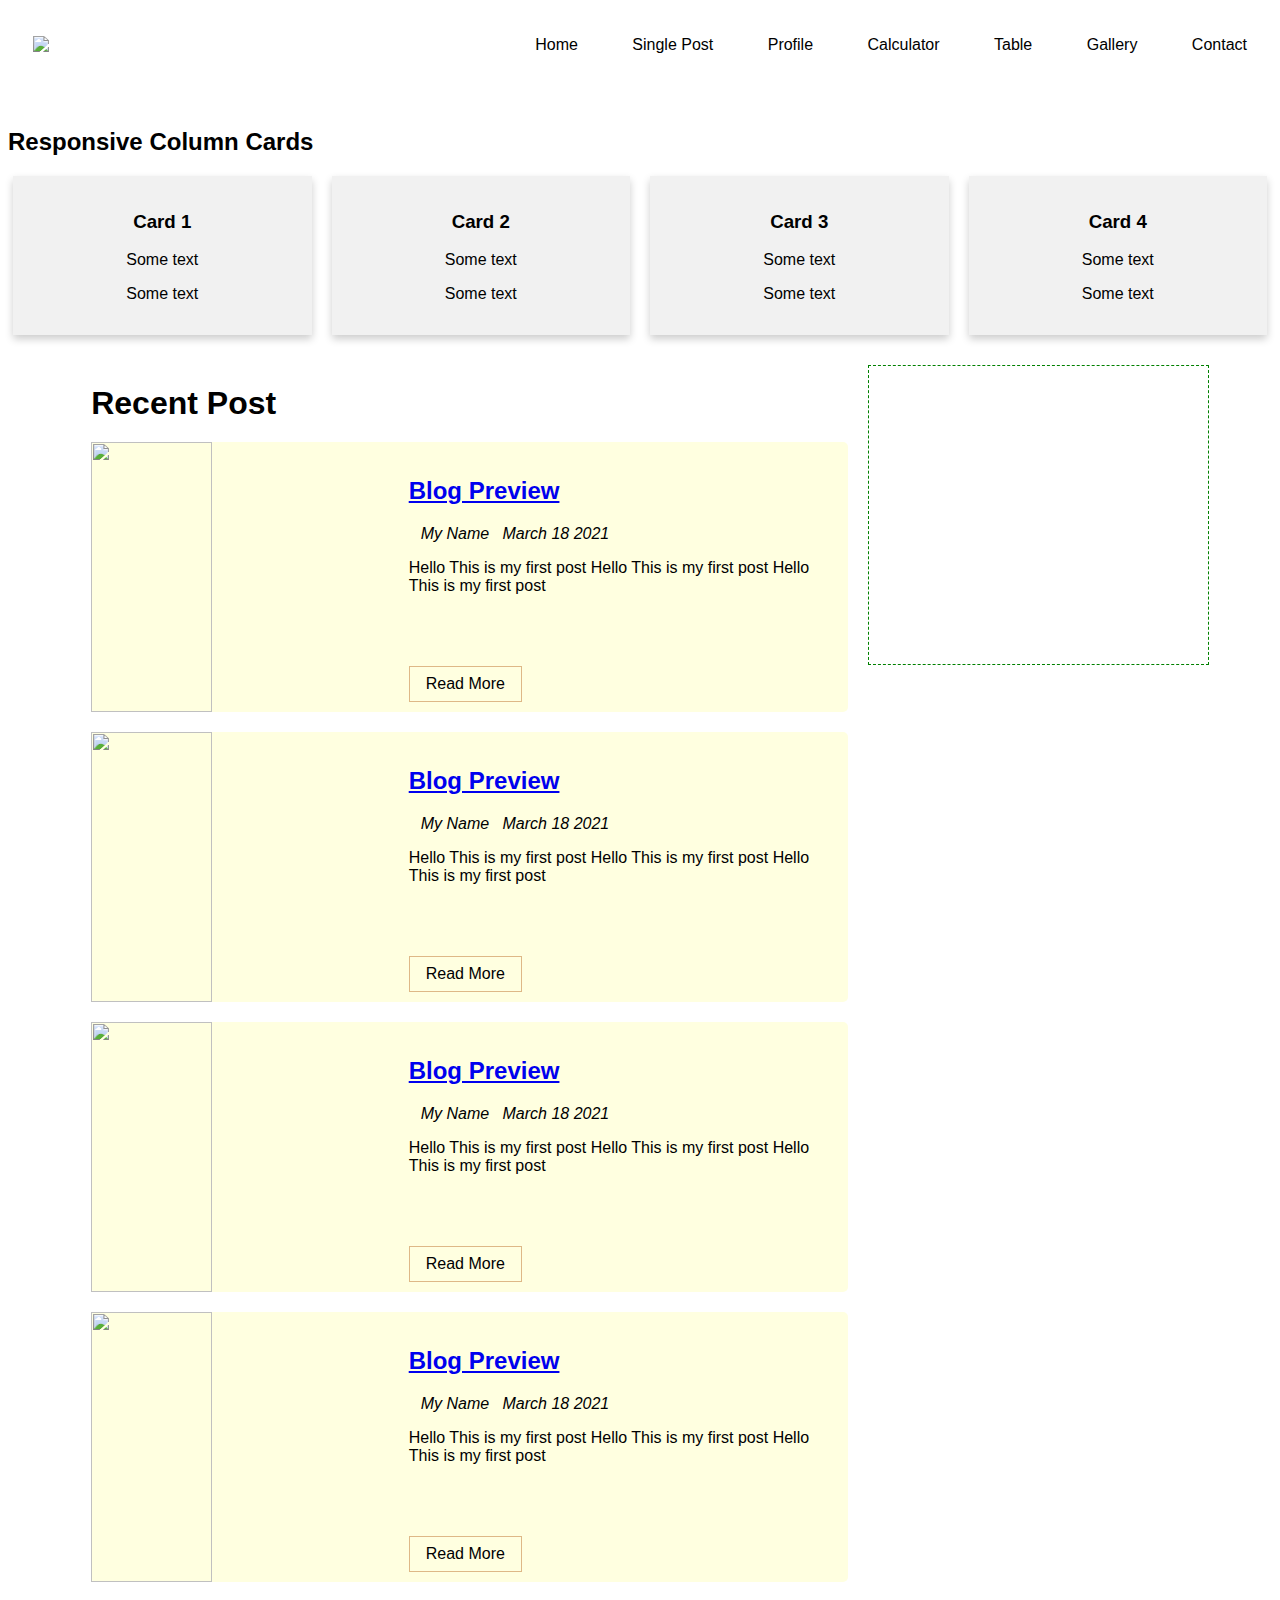
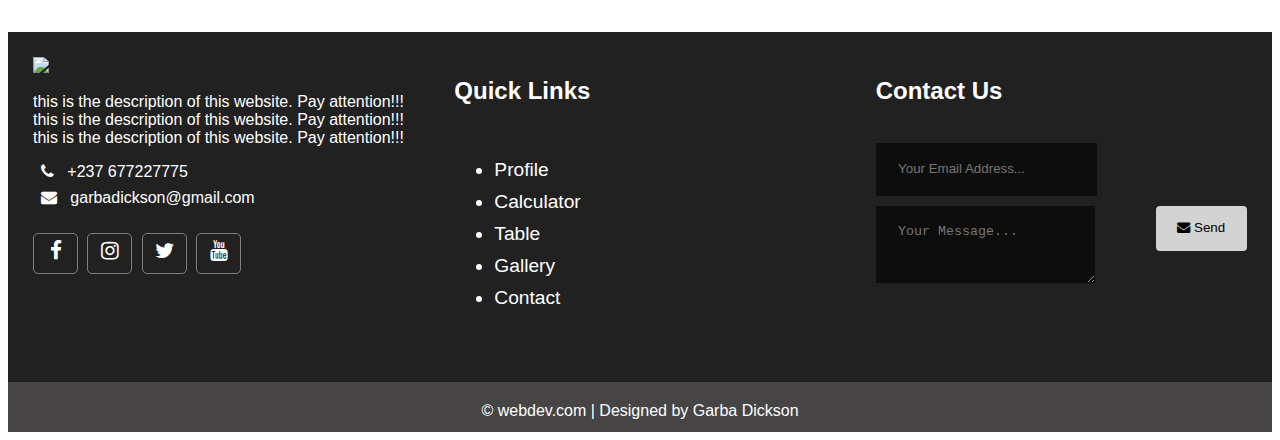
==== index.html @ 2664a335 "Update on footer content" ====
<!DOCTYPE html>

<html lang="en"></html>

<head
    <meta charset="utf-8">
    <link rel="stylesheet" type="text/css" href="style.css">
    <link rel="stylesheet" href="https://cdnjs.cloudflare.com/ajax/libs/font-awesome/4.7.0/css/font-awesome.min.css">

</head>


<body>


<!-- beginning of page-wrapper -->

  <div class="page-wrapper">


    <div>
    
        <ul class="nav">
            <div class="logo">

            <a href="home.html">

                <img src="logo.jpg"/>
            </a>
            
              </div>

          <li><a href="home.html">Home</a></li>
          <li><a href="single.html">Single Post</a></li>
          <li><a href="profile.html">Profile</a></li>
          <li><a href="calculator.html">Calculator</a></li>
          <li><a href="table.html">Table</a></li>
          <li><a>Gallery</a></li>
          <li><a>Contact</a></li>
        </ul>
    </div>
<br>
<section class="blog">

<h2>Responsive Column Cards</h2>

<div class="row">
  <div class="column">
    <div class="card">
      <h3>Card 1</h3>
      <p>Some text</p>
      <p>Some text</p>
    </div>
  </div>

  <div class="column">
    <div class="card">
      <h3>Card 2</h3>
      <p>Some text</p>
      <p>Some text</p>
    </div>
  </div>
  
  <div class="column">
    <div class="card">
      <h3>Card 3</h3>
      <p>Some text</p>
      <p>Some text</p>
    </div>
  </div>
  
  <div class="column">
    <div class="card">
      <h3>Card 4</h3>
      <p>Some text</p>
      <p>Some text</p>
    </div>
  </div>
</div>
</section>


<!-- Another content section -->

<div class="content clearfix">
     
  <!-- Main Content -->
  <div class="main-content">
    <h1 class="recent-post-title">Recent Post</h1>

    <div class="post">
       <img src="blogpost.jpg" alt="" class="post-image">

           <div class="post-preview">

             <h2><a href="single.html">Blog Preview</a></h2>
             <i class="far fa-user">My Name</i>
             &nbsp;
             <i class="far calender">March 18 2021</i>
             <p class="preview-text">
               Hello This is my first post
               Hello This is my first post
               Hello This is my first post
             </p>
             <a href="single.html" class="btn read-more">Read More</a>

            </div>
  
    </div>

    <div class="post">
      <img src="blogpost.jpg" alt="" class="post-image">

          <div class="post-preview">

            <h2><a href="single.html">Blog Preview</a></h2>
            <i class="far fa-user">My Name</i>
            &nbsp;
            <i class="far calender">March 18 2021</i>
            <p class="preview-text">
              Hello This is my first post
              Hello This is my first post
              Hello This is my first post
            </p>
            <a href="single.html" class="btn read-more">Read More</a>

           </div>
 
   </div>

   <div class="post">
    <img src="blogpost.jpg" alt="" class="post-image">

        <div class="post-preview">

          <h2><a href="single.html">Blog Preview</a></h2>
          <i class="far fa-user">My Name</i>
          &nbsp;
          <i class="far calender">March 18 2021</i>
          <p class="preview-text">
            Hello This is my first post
            Hello This is my first post
            Hello This is my first post
          </p>
          <a href="single.html" class="btn read-more">Read More</a>

         </div>

 </div>

 <div class="post">
  <img src="blogpost.jpg" alt="" class="post-image">

      <div class="post-preview">

        <h2><a href="single.html">Blog Preview</a></h2>
        <i class="far fa-user">My Name</i>
        &nbsp;
        <i class="far calender">March 18 2021</i>
        <p class="preview-text">
          Hello This is my first post
          Hello This is my first post
          Hello This is my first post
        </p>
        <a href="single.html" class="btn read-more">Read More</a>

       </div>

</div>

</div>

<div class="sidebar">


</div>

</div>


</div> 
<!-- end of page page-wrapper -->




<footer>

<div class="footer">
<div class="footer-content">

<div class="footer-section about">

  <img src="logo.jpg" class="logo-image"/>

  <p> this is the description of this website. Pay attention!!!
    this is the description of this website. Pay attention!!!
    this is the description of this website. Pay attention!!!
  </p>

  <div class="contact">
    <span><i class="fa fa-phone"></i> &nbsp; +237 677227775</span>
    <span><i class="fa fa-envelope"></i> &nbsp; garbadickson@gmail.com</span>
  </div>
<br>
  <div class="socials">
    <a href="#"><i class="fa fa-facebook"></i></a>
    <a href="#"><i class="fa fa-instagram"></i></a>
    <a href="#"><i class="fa fa-twitter"></i></a>
    <a href="#"><i class="fa fa-youtube"></i></a>
  </div>

</div>

<div class="footer-section links">
  <h2>Quick Links</h2>
  <br>
  <ul>
    <a href="#"><li>Profile</li></a>
    <a href="#"><li>Calculator</li></a>
    <a href="#"><li>Table</li></a>
    <a href="#"><li>Gallery</li></a>
    <a href="#"><li>Contact</li></a>
  </ul>
</div>

<div class="footer-section contact-form">
  <h2>Contact Us</h2>
  <br>
  <form action="home.html" method="post">
    <input type="email" name="email" class="text-input contact-input" placeholder="Your Email Address...">
    <textarea name="message" class="text-input contact-input" placeholder="Your Message..."></textarea>
    <button type="submit" class="btn btn-big contact-btn">
    <i class="fa fa-envelope"></i>
    Send</button>
    
  </form>
</div>

<div class="footer-bottom">
&copy; webdev.com | Designed by Garba Dickson
</div>

</div>
</div>
</footer>

</body>
</html>
---- style.css ----
.html body{
  height: 100%;
    margin: 0;
    padding: 0;
    font-family: "arial, serif";

}

.page-wrapper {
min-height: 100%;

}

    .nav {
        background-color: white;
        color: black;
        list-style: none;
        text-align: right;
        padding: 20px 0 20px 0;
        
    }

.nav li {
display: inline-block;
padding: 0 25px 0 25px;


}
.nav li a {

    text-decoration: none;
    color: black;

}

.nav li a:hover {

    color: burlywood; 

}

.logo {

    float: left;
    padding-left: 25px;
}


* {
    box-sizing: border-box;
  }
  
  body {
    font-family: Arial, Helvetica, sans-serif;
    box-sizing: border-box;
  }
  
  /* Float four columns side by side */
  .column {
    float: left;
    width: 25%;
    padding: 0 10px;
  }
  
  /* Remove extra left and right margins, due to padding */
  .row {margin: 0 -5px;}
  
  /* Clear floats after the columns */
  .row:after {
    content: "";
    display: table;
    clear: both;
  }
  
 
  /* Style the counter cards */
  .card {
    box-shadow: 0 4px 8px 0 rgba(0, 0, 0, 0.2);
    padding: 16px;
    text-align: center;
    background-color: #f1f1f1;
  }

/* Another content section */

.clearfix::after {
  content: "";
  display: block;
  clear: both;
}

.btn {
  padding: .5rem 1rem;
  background: lightgray;
  color: black;
  border: 1px solid transparent;
  border-radius: .25rem;
  text-decoration: none;
}

.btn-big {
padding: .7rem 1.3rem;
line-height: 1.3rem;
}

.btn:hover {
color: rgb(128, 79, 16) !important;
background: lightgray;

}

.content {
  width: 90%;
  margin: 30px auto 30px;
}

.content .main-content {
width: 70%;
float: left;
}

.content .main-content .post {
  width: 95%;
  height: 270px;
  margin: 20px auto;
  border-radius: 5px;
  background: lightyellow;
  position: relative;
}

.content .main-content .post .read-more {
  position: absolute;
  bottom: 10px;
  border: 1px solid burlywood;
  background: transparent;
  border-radius: 0px;
  color: black !important;
}

.content .main-content .post .read-more:hover {
  background: burlywood;
  color: black !important;
  transition: .25s;
}

.content .main-content .post .post-image {
  width: 40%;
  height: 100%;
  float: left;
}

.content .main-content .post .post-preview {
  width: 60%;
  padding: 15px;
  float: right;
}

.content .main-content .recent-post-title {
margin: 20px;

}

.content .sidebar {
width: 30%;
float: left;
border: 1px dashed green;
height: 300px;
}

/* User profile card starts  */

.main-card {
  box-shadow: 0 4px 8px 0 rgba(0, 0, 0, 0.2);
  max-width: 300px;
  margin: auto;
  text-align: center;
  font-family: arial;
  background-color: blanchedalmond;
}

.card-title {
  color: grey;
  font-size: 18px;
}

.card-button {
  border: none;
  outline: 0;
  display: inline-block;
  padding: 8px;
  color: white;
  background-color: #000;
  text-align: center;
  cursor: pointer;
  width: 100%;
  font-size: 18px;
}

.card-icon a {
  text-decoration: none;
  font-size: 22px;
  color: black;
  margin: 10px;
}

.card-button:hover, a:hover {
  opacity: 0.7;
}


/* User profile card ends */


/* calculator starts  */

.calc {
  text-align: center;
}
 
.calc-box  {  
background-color:#0c0f0e;  
height:300px;  
width:250px;  
border-radius:10px;  
position:relative;  
top:80px;  
left:40%;  
} 

/* calculator ends */





/* Footer */
.footer {
  background: rgb(34, 33, 33);
  color: white;
  height: 400px;
  position: relative;
}

.footer .footer-content {
  height: 350px;
  display: flex;

}

.footer .footer-content .footer-section {
  flex: 1;
  padding: 25px;
}

.footer .footer-content h1, .footer .footer-content h2 {
color: white;
}

.footer .footer-content .about .contact span {
  display: block;
  font-size: 1rem;
  margin: 8px;
}

.footer .footer-content .about .socials a {
  border: 1px solid gray;
  width: 45px;
  height: 41px;
  padding-top: 5px;
  margin-right: 5px;
  text-align: center;
  display: inline-block;
  font-size: 1.3rem;
  border-radius: 5px;
  transition: all .3s;
  color: white;
}

.footer .footer-content .about .socials a:hover {
border: 1px solid white;
color: white;
transition: all .3s;
}

.footer .footer-content .links ul a {
  display: block;
  margin-bottom: 10px;
  font-size: 1.2rem;
  color: white;
  text-decoration: none;
}

.footer .footer-content .links ul a:hover{
color: white;
margin-left: 15px;
transition: all .3s;

}

.footer .footer-content .contact-form .contact-input{
background: rgb(14, 13, 13);
color: white;
margin-bottom: 10px;
line-height: 1.5rem;
padding: .9rem 1.4rem;
border: none;

}

.footer .footer-content .contact-form .contact-input:focus{
background: black;
}

.footer .footer-content .contact-form .contact-btn{
  float: right;
}

.footer .footer-bottom {
background: rgb(70, 68, 68);
color: rgb(255, 255, 255);
height: 50px;
width: 100%;
text-align: center;
position: absolute;
bottom: 0px;
left: 0px;
padding-top: 20px;

}







 /* Responsive columns */
 @media only screen and (max-width: 600px) {
  .column {
    width: 100%;
    display: block;
    margin-bottom: 20px;
  }
}
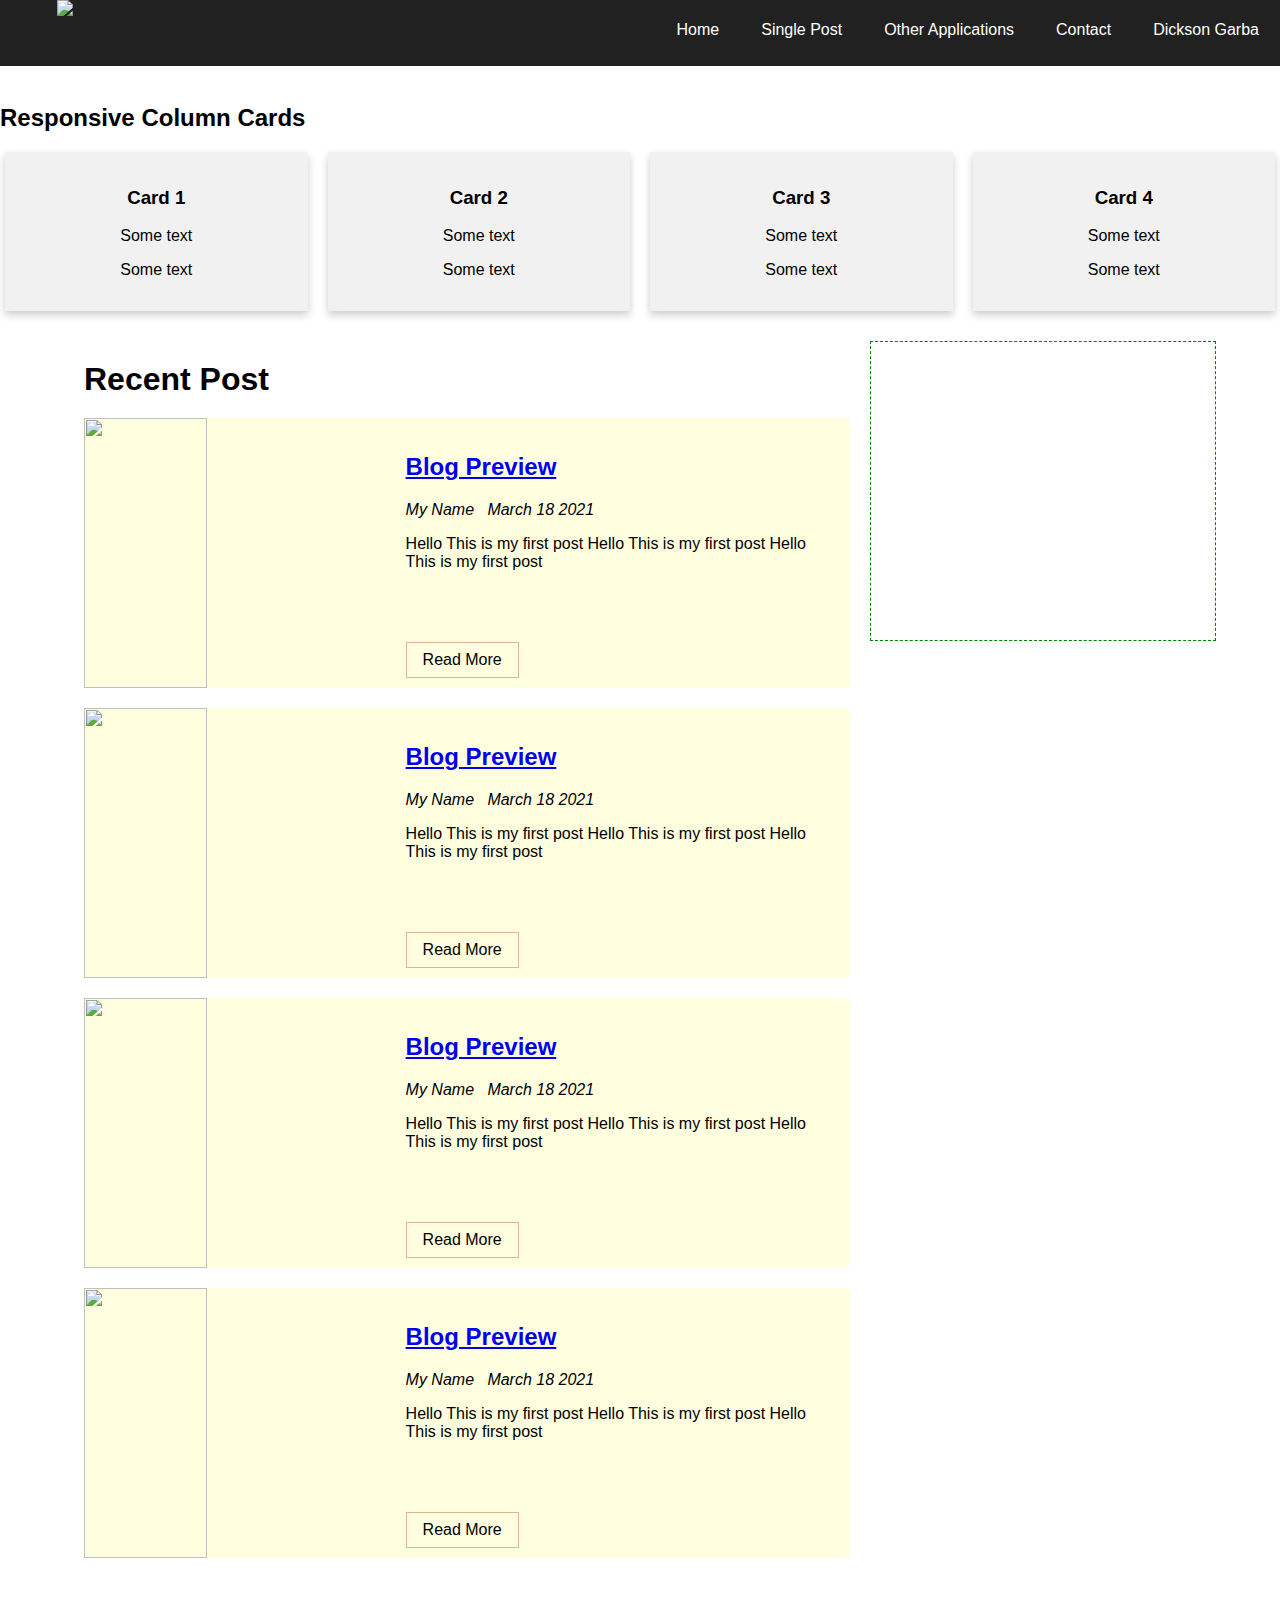
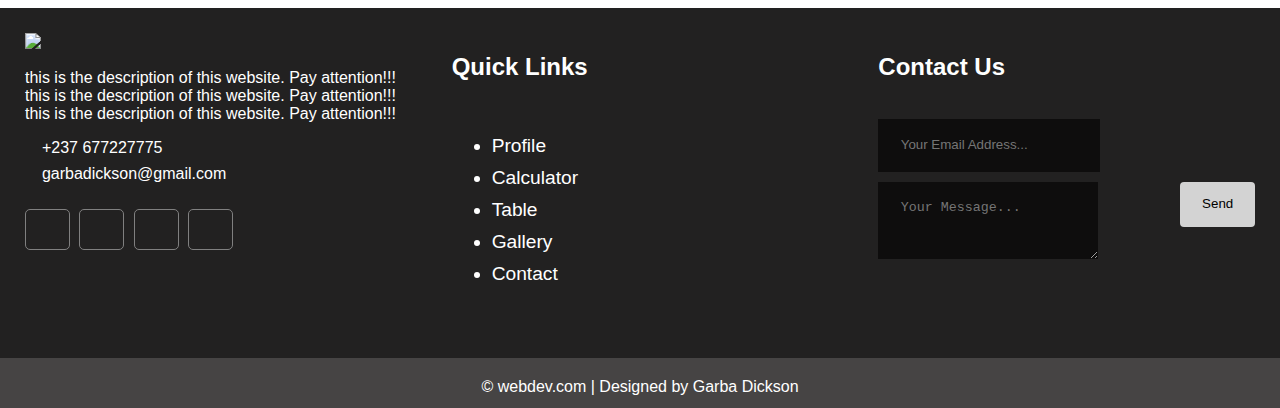
==== commit 3a056075: "first responsive heade" ====
--- a/index.html
+++ b/index.html
@@ -2,10 +2,16 @@
 
 <html lang="en"></html>
 
-<head
+<head>
     <meta charset="utf-8">
-    <link rel="stylesheet" type="text/css" href="style.css">
-    <link rel="stylesheet" href="https://cdnjs.cloudflare.com/ajax/libs/font-awesome/4.7.0/css/font-awesome.min.css">
+    <meta name="viewport" content="width=device-width, initial-scale=1.0">
+    <meta http-equiv="X-UA-Compatible" content="ie-edge">
+
+    <link rel="stylesheet" type="text/css" href="style.css">    
+    <link href="https://fonts.googleapis.com/css2?family=Candal&display=swap" rel="stylesheet">
+    <script src="https://kit.fontawesome.com/ee834c0a9b.js" crossorigin="anonymous"></script>
+
+    <title>BLOG</title>
 
 </head>
 
@@ -17,8 +23,53 @@
 
   <div class="page-wrapper">
 
-
-    <div>
+<!-- Beginning of Navbar -->
+<header>
+
+<div class="logo">
+
+  <a href="home.html"><img src="logo.jpg"/></a>
+
+</div>
+
+<i class="fa fa-bars menu-toggle"></i>
+
+<ul class="nav">
+      <li><a href="home.html">Home</a></li>
+      <li><a href="single.html">Single Post</a></li>
+      <li>
+        <a href="#">Other Applications
+        <i class="fa fa-chevron-down"></i>      
+        </a>
+        <ul>
+          <li><a href="profile.html">Profile</a></li>
+          <li><a href="calculator.html">Calculator</a></li>
+          <li><a href="table.html">Table</a></li>
+          <li><a href="#">Gallery</a></li>
+        </ul>
+      </li>
+      <li><a href="#">Contact</a></li>
+
+      <li><a href="#">
+        <i class="fa fa-user"></i>
+        Dickson Garba
+        <i class="fa fa-chevron-down"></i>      
+      </a>
+        <ul>
+        <li><a href="#">Dashboard</a></li>
+        <li><a href="#">Sign in</a></li>
+        <li><a href="#">Sign up</a></li>
+        <li><a href="#" class="logout">Logout</a></li>
+        </ul>
+      </li>
+</ul>
+
+</header>
+
+
+
+
+    <!-- <div>
     
         <ul class="nav">
             <div class="logo">
@@ -38,7 +89,10 @@
           <li><a>Gallery</a></li>
           <li><a>Contact</a></li>
         </ul>
-    </div>
+    </div> -->
+
+<!-- Ending of Navbar -->
+
 <br>
 <section class="blog">
 
@@ -245,6 +299,14 @@
 </div>
 </footer>
 
+<!-- jquery starts -->
+<script src="https://cdnjs.cloudflare.com/ajax/libs/jquery/3.6.0/jquery.slim.js" integrity="sha512-HNbo1d4BaJjXh+/e6q4enTyezg5wiXvY3p/9Vzb20NIvkJghZxhzaXeffbdJuuZSxFhJP87ORPadwmU9aN3wSA==" crossorigin="anonymous"></script>
+
+<!-- click action -->
+<script src="script.js">
+
+</script>
+
 </body>
 </html>
 
--- a/style.css
+++ b/style.css
@@ -1,17 +1,20 @@
-.html body{
-  height: 100%;
+* {
+  box-sizing: border-box;
+}
+
+body{
     margin: 0;
     padding: 0;
-    font-family: "arial, serif";
-
-}
-
-.page-wrapper {
+    font-family: 'Lora', serif;
+
+}
+
+/* .page-wrapper {
 min-height: 100%;
 
-}
-
-    .nav {
+} */
+
+/* .nav {
         background-color: white;
         color: black;
         list-style: none;
@@ -37,13 +40,84 @@
 
     color: burlywood; 
 
-}
-
-.logo {
-
-    float: left;
-    padding-left: 25px;
-}
+} */
+/* Header starts here */
+
+header {
+background: rgb(34, 33, 33);
+height: 66px;
+}
+
+header * {
+  color: white;
+}
+
+header .logo {
+  float: left;
+  height: inherit;
+  margin-left: 2em;
+  padding-left: 25px;
+}
+
+header ul {
+  float: right;
+  margin: 0px;
+  padding: 0px;
+  list-style: none;
+}
+
+header ul li {
+  float: left;
+  position: relative;
+}
+
+header ul li ul {
+  position: absolute;
+  top: 66px;
+  right: 0px;
+  width: 180px;
+  display: none;
+}
+
+header ul li:hover ul{
+  display: block;
+}
+
+header ul li ul li {
+  width: 100%;
+}
+
+header ul li ul li a{
+  padding: 10px;
+  background: white;
+  color: rgb(7, 7, 7);
+}
+
+header ul li ul li a:hover {
+  background: lightgrey;
+}
+
+header ul li ul li a.logout {
+  color: red;
+}
+
+header ul li a {
+  display: block;
+  padding: 21px;
+  font-size: 1em;
+  text-decoration: none;
+}
+
+header ul li a:hover {
+  background: grey;
+  transition: 0.5s;
+}
+
+header .menu-toggle {
+  display: none;
+}
+
+/* Header ends here */
 
 
 * {
@@ -51,6 +125,8 @@
   }
   
   body {
+    padding: 0px;
+    margin: 0px;
     font-family: Arial, Helvetica, sans-serif;
     box-sizing: border-box;
   }
@@ -101,6 +177,7 @@
 .btn-big {
 padding: .7rem 1.3rem;
 line-height: 1.3rem;
+float: right;
 }
 
 .btn:hover {
@@ -175,7 +252,6 @@
   margin: auto;
   text-align: center;
   font-family: arial;
-  background-color: blanchedalmond;
 }
 
 .card-title {
@@ -213,7 +289,7 @@
 
 /* calculator starts  */
 
-.calc {
+/* .calc {
   text-align: center;
 }
  
@@ -226,6 +302,94 @@
 top:80px;  
 left:40%;  
 } 
+
+.calc-display  
+{  
+background-color:#222;  
+width:220px;  
+position:relative;  
+left:15px;  
+top:20px;  
+height:40px;  
+}  
+
+.calc-display input  
+{  
+position:relative;  
+left:2px;  
+top:2px;  
+height:35px;  
+color:black;  
+background-color:#bccd95;  
+font-size:21px;  
+text-align:right;  
+}
+
+.calc-keys  
+{  
+position:relative;  
+top:15px;  
+}  
+.button  
+{  
+width:40px;  
+height:30px;  
+border:none;  
+border-radius:8px;  
+margin-left:17px;  
+cursor:pointer;  
+border-top:2px solid transparent;  
+}  
+.button.gray  
+{  
+color:white;  
+background-color:#6f6f6f;  
+border-bottom:black 2px solid;  
+border-top:2px #6f6f6f solid;  
+}  
+.button.pink  
+{  
+color:black;  
+background-color:#ff4561;  
+border-bottom:black 2px solid;  
+}  
+.button.black  
+{  
+color:white;  
+background-color:303030;  
+border-bottom:black 2px solid;  
+border-top:2px 303030 solid;  
+}  
+.button.orange  
+{  
+color:black;  
+background-color:FF9933;  
+border-bottom:black 2px solid;  
+border-top:2px FF9933 solid;  
+}  
+.gray:active  
+{  
+border-top:black 2px solid;  
+border-bottom:2px #6f6f6f solid;  
+}  
+.pink:active  
+{  
+border-top:black 2px solid;  
+border-bottom:#ff4561 2px solid;  
+}  
+.black:active  
+{  
+border-top:black 2px solid;  
+border-bottom:#303030 2px solid;  
+}  
+.orange:active  
+{  
+border-top:black 2px solid;  
+border-bottom:FF9933 2px solid;  
+}  
+.calc-keys p {  
+line-height:10px;  
+}  */
 
 /* calculator ends */
 
@@ -335,10 +499,62 @@
 
 
  /* Responsive columns */
- @media only screen and (max-width: 600px) {
+ @media only screen and (max-width: 750px) {
   .column {
     width: 100%;
     display: block;
     margin-bottom: 20px;
   }
-}
+
+  header {
+   position: relative;
+  }
+
+  header ul {
+  width: 100px;
+  background: rgb(68, 68, 68);
+  max-height: 0px;
+  overflow: hidden;
+  }
+
+  .showing {
+    max-height: 100em;
+  }
+
+  header ul li {
+    width: 100%;
+  }
+
+  header ul li ul {
+    position: static;
+    display: block;
+    width: 100%;
+    background: inherit;
+  }
+  header ul li ul li a{
+    padding: 10px;
+    background: rgb(68, 68, 68);
+    color: white;
+    padding-left: 50px;
+  }
+  
+  header ul li ul li a.logout {
+    color: red;
+  }
+
+  header .menu-toggle {
+    display: block;
+    position: absolute;
+    right: 20px;
+    top: 20px;
+    font-size: 1.9em;
+  }
+
+  header .logo {
+    float: left;
+    height: inherit;
+    margin-left: .8em;
+    padding-left: 25px;
+  }
+
+}
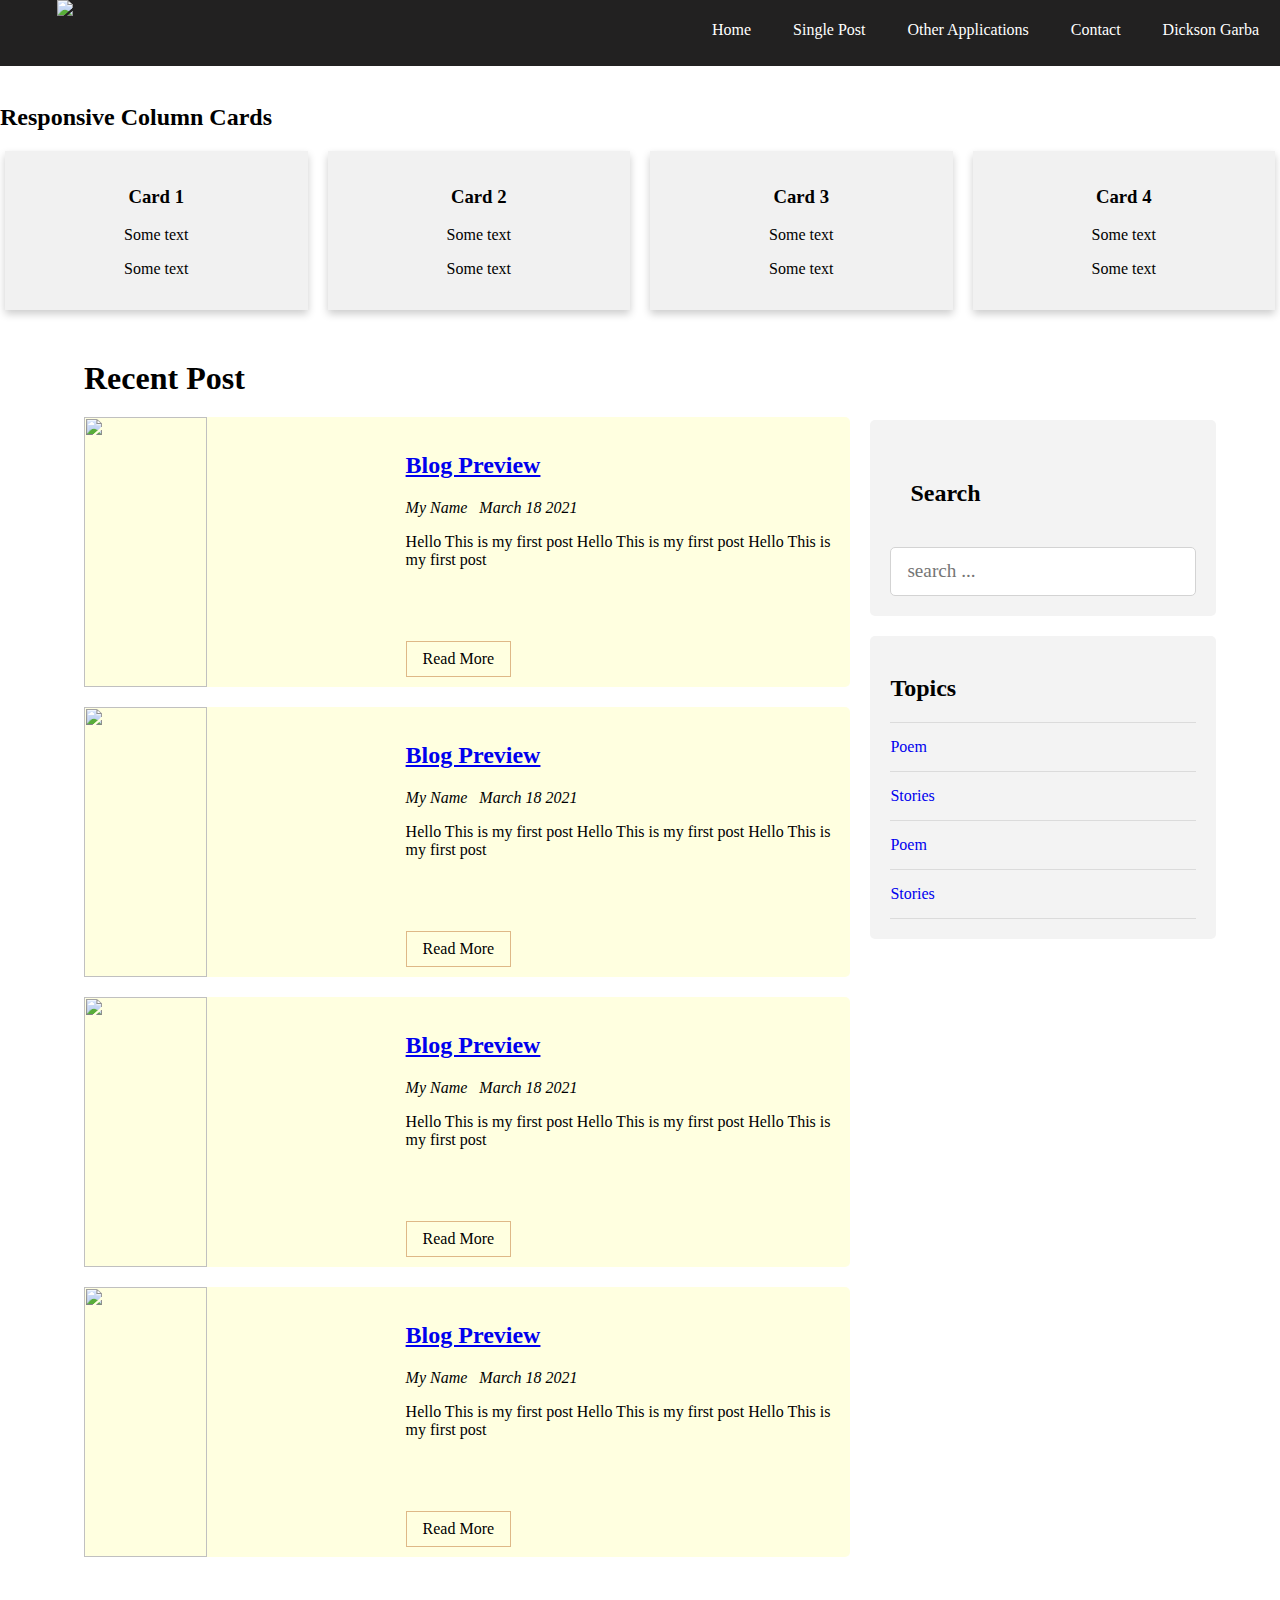
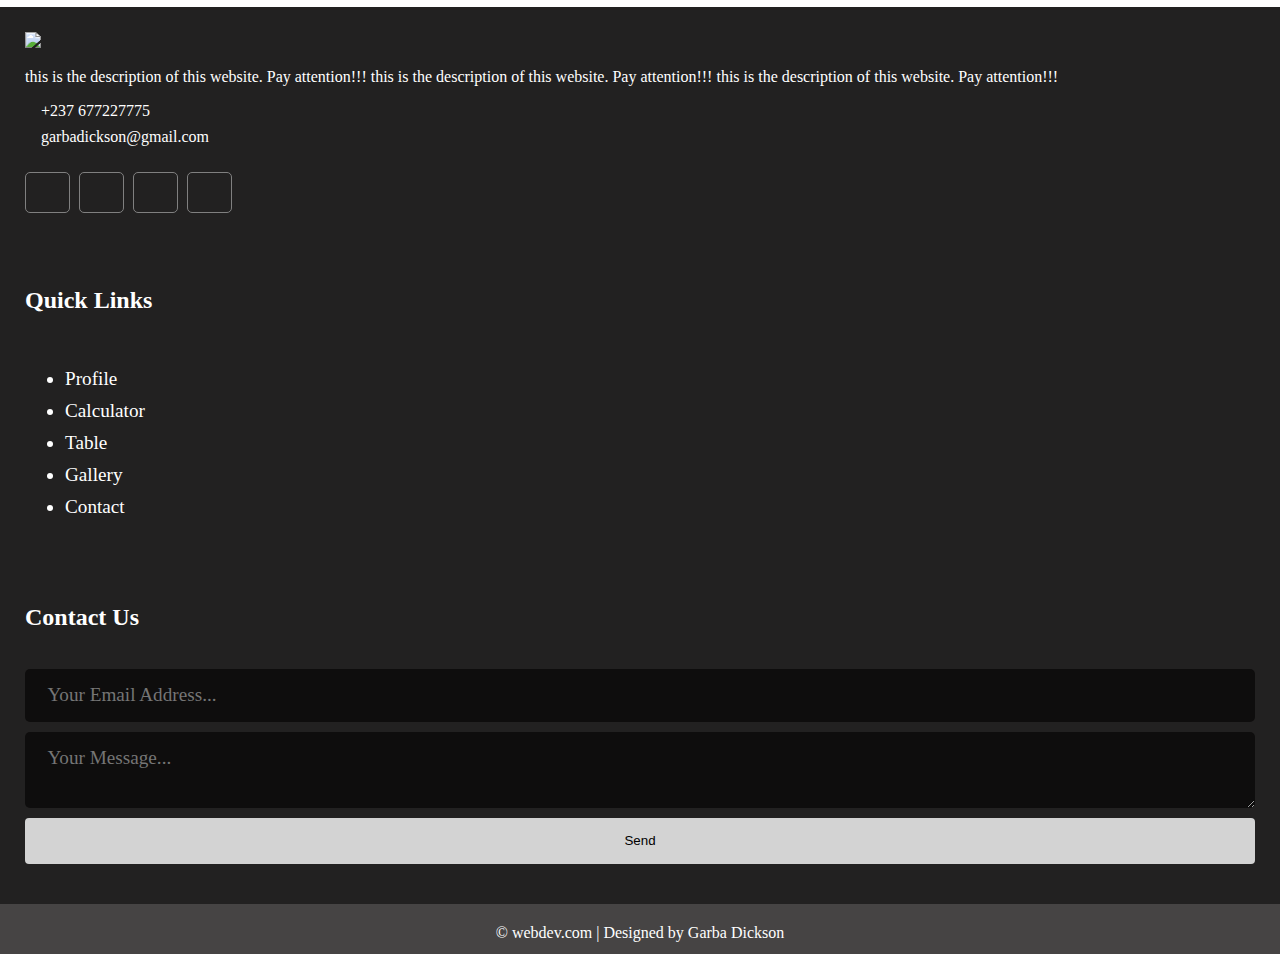
==== commit 4a135f21: "making the whole site responsive, body and footer." ====
--- a/index.html
+++ b/index.html
@@ -8,7 +8,11 @@
     <meta http-equiv="X-UA-Compatible" content="ie-edge">
 
     <link rel="stylesheet" type="text/css" href="style.css">    
+
     <link href="https://fonts.googleapis.com/css2?family=Candal&display=swap" rel="stylesheet">
+    
+    <script src="https://cdnjs.cloudflare.com/ajax/libs/jquery/3.6.0/jquery.slim.js" integrity="sha512-HNbo1d4BaJjXh+/e6q4enTyezg5wiXvY3p/9Vzb20NIvkJghZxhzaXeffbdJuuZSxFhJP87ORPadwmU9aN3wSA==" crossorigin="anonymous"></script>
+
     <script src="https://kit.fontawesome.com/ee834c0a9b.js" crossorigin="anonymous"></script>
 
     <title>BLOG</title>
@@ -142,7 +146,7 @@
   <div class="main-content">
     <h1 class="recent-post-title">Recent Post</h1>
 
-    <div class="post">
+    <div class="post clearfix">
        <img src="blogpost.jpg" alt="" class="post-image">
 
            <div class="post-preview">
@@ -162,7 +166,7 @@
   
     </div>
 
-    <div class="post">
+    <div class="post clearfix">
       <img src="blogpost.jpg" alt="" class="post-image">
 
           <div class="post-preview">
@@ -182,7 +186,7 @@
  
    </div>
 
-   <div class="post">
+   <div class="post clearfix">
     <img src="blogpost.jpg" alt="" class="post-image">
 
         <div class="post-preview">
@@ -202,7 +206,7 @@
 
  </div>
 
- <div class="post">
+ <div class="post clear">
   <img src="blogpost.jpg" alt="" class="post-image">
 
       <div class="post-preview">
@@ -223,9 +227,26 @@
 </div>
 
 </div>
+<!-- start of sidebar -->
 
 <div class="sidebar">
 
+<div class="section search">
+  <h2 class="section title">Search</h2>
+<form action="index.html" method="post">
+ <input type="text" name="search-term" class="text-input" placeholder="search ...">
+</form>
+</div>
+
+<div class="section topics">
+  <h2 class="section-title">Topics</h2>
+  <ul>
+    <li><a href="#">Poem</a></li>
+    <li><a href="#">Stories</a></li>
+    <li><a href="#">Poem</a></li>
+    <li><a href="#">Stories</a></li>
+  </ul>
+</div>
 
 </div>
 
--- a/style.css
+++ b/style.css
@@ -9,38 +9,6 @@
 
 }
 
-/* .page-wrapper {
-min-height: 100%;
-
-} */
-
-/* .nav {
-        background-color: white;
-        color: black;
-        list-style: none;
-        text-align: right;
-        padding: 20px 0 20px 0;
-        
-    }
-
-.nav li {
-display: inline-block;
-padding: 0 25px 0 25px;
-
-
-}
-.nav li a {
-
-    text-decoration: none;
-    color: black;
-
-}
-
-.nav li a:hover {
-
-    color: burlywood; 
-
-} */
 /* Header starts here */
 
 header {
@@ -124,12 +92,12 @@
     box-sizing: border-box;
   }
   
-  body {
+  /* body {
     padding: 0px;
     margin: 0px;
     font-family: Arial, Helvetica, sans-serif;
     box-sizing: border-box;
-  }
+  } */
   
   /* Float four columns side by side */
   .column {
@@ -183,7 +151,19 @@
 .btn:hover {
 color: rgb(128, 79, 16) !important;
 background: lightgray;
-
+}
+
+.text-input {
+padding: .7rem 1rem;
+display: block;
+width: 100%;
+border-radius: 5px;
+border: 1px solid lightgray;
+outline: none;
+color: wheat;
+line-height: 1.5rem;
+font-size: 1.2em;
+font-family: 'Lora', serif;
 }
 
 .content {
@@ -240,8 +220,39 @@
 .content .sidebar {
 width: 30%;
 float: left;
-border: 1px dashed green;
-height: 300px;
+}
+
+.content .sidebar .section{
+  background: rgb(243, 243, 243);
+  padding: 20px;
+  border-radius: 5px;
+  margin-bottom: 20px;
+}
+
+.content .sidebar .section.search{
+  margin-top: 80px;
+}
+
+.content .sidebar .section.topics ul {
+  margin: 0px;
+  padding: 0px;
+  list-style: none;
+  border-top: 1px solid rgb(219, 219, 219);
+}
+
+.content .sidebar .section.topics ul li a {
+display: block;
+text-decoration: none;
+padding: 15px 0px 15px 0px;
+border-bottom: 1px solid rgb(219, 219, 219);
+transition: all 0.3s;
+
+}
+
+.content .sidebar .section.topics ul li a:hover {
+padding-left: 10px;
+transition: all 0.3s;
+
 }
 
 /* User profile card starts  */
@@ -285,115 +296,6 @@
 
 
 /* User profile card ends */
-
-
-/* calculator starts  */
-
-/* .calc {
-  text-align: center;
-}
- 
-.calc-box  {  
-background-color:#0c0f0e;  
-height:300px;  
-width:250px;  
-border-radius:10px;  
-position:relative;  
-top:80px;  
-left:40%;  
-} 
-
-.calc-display  
-{  
-background-color:#222;  
-width:220px;  
-position:relative;  
-left:15px;  
-top:20px;  
-height:40px;  
-}  
-
-.calc-display input  
-{  
-position:relative;  
-left:2px;  
-top:2px;  
-height:35px;  
-color:black;  
-background-color:#bccd95;  
-font-size:21px;  
-text-align:right;  
-}
-
-.calc-keys  
-{  
-position:relative;  
-top:15px;  
-}  
-.button  
-{  
-width:40px;  
-height:30px;  
-border:none;  
-border-radius:8px;  
-margin-left:17px;  
-cursor:pointer;  
-border-top:2px solid transparent;  
-}  
-.button.gray  
-{  
-color:white;  
-background-color:#6f6f6f;  
-border-bottom:black 2px solid;  
-border-top:2px #6f6f6f solid;  
-}  
-.button.pink  
-{  
-color:black;  
-background-color:#ff4561;  
-border-bottom:black 2px solid;  
-}  
-.button.black  
-{  
-color:white;  
-background-color:303030;  
-border-bottom:black 2px solid;  
-border-top:2px 303030 solid;  
-}  
-.button.orange  
-{  
-color:black;  
-background-color:FF9933;  
-border-bottom:black 2px solid;  
-border-top:2px FF9933 solid;  
-}  
-.gray:active  
-{  
-border-top:black 2px solid;  
-border-bottom:2px #6f6f6f solid;  
-}  
-.pink:active  
-{  
-border-top:black 2px solid;  
-border-bottom:#ff4561 2px solid;  
-}  
-.black:active  
-{  
-border-top:black 2px solid;  
-border-bottom:#303030 2px solid;  
-}  
-.orange:active  
-{  
-border-top:black 2px solid;  
-border-bottom:FF9933 2px solid;  
-}  
-.calc-keys p {  
-line-height:10px;  
-}  */
-
-/* calculator ends */
-
-
 
 
 
@@ -489,29 +391,65 @@
 bottom: 0px;
 left: 0px;
 padding-top: 20px;
-
-}
-
-
-
-
-
-
-
- /* Responsive columns */
+}
+
+
+
+
+
+
+ /* Media Queries */
+
+ @media only screen and (max-width: 934px){
+  .content {
+    width: 100%;
+  }
+
+  .content .main-content {
+    width: 100%;
+    padding: 10px;
+    }
+
+    .content .sidebar {
+      width: 100%;
+      padding: 10px;
+      }
+    .content .sidebar .section.search{
+      margin-top: 30px;
+      }
+
+      .content .main-content .post {
+        width: 100%;
+      }
+ }
+
+ /* footer */
+
+.footer {
+  height: auto;
+}
+
+.footer .footer-content {
+  height: auto;
+  flex-direction: column;
+}
+.footer .footer-content .contact-form{
+  padding-bottom: 90px;
+}
+
+.footer .footer-content .contact-form .contact-btn{
+  width: 100%;
+}
+
+
  @media only screen and (max-width: 750px) {
-  .column {
-    width: 100%;
-    display: block;
-    margin-bottom: 20px;
-  }
 
   header {
    position: relative;
   }
 
   header ul {
-  width: 100px;
+  width: 100%;
   background: rgb(68, 68, 68);
   max-height: 0px;
   overflow: hidden;
@@ -557,4 +495,32 @@
     padding-left: 25px;
   }
 
-}
+  .column {
+    width: 100%;
+    display: block;
+    margin-bottom: 20px;
+  }
+
+}
+
+
+@media only screen and (max-width: 600px){
+
+  .content .main-content .post {
+    height: auto;
+  }
+
+  .content .main-content .post .post-image {
+    width: 100%;
+  }
+  
+  .content .main-content .post .post-preview {
+    width: 100%;
+  }
+  .content .main-content .post .read-more {
+    position: static;
+    display: block;
+    width: 100%;
+    text-align: center;
+  }
+}
